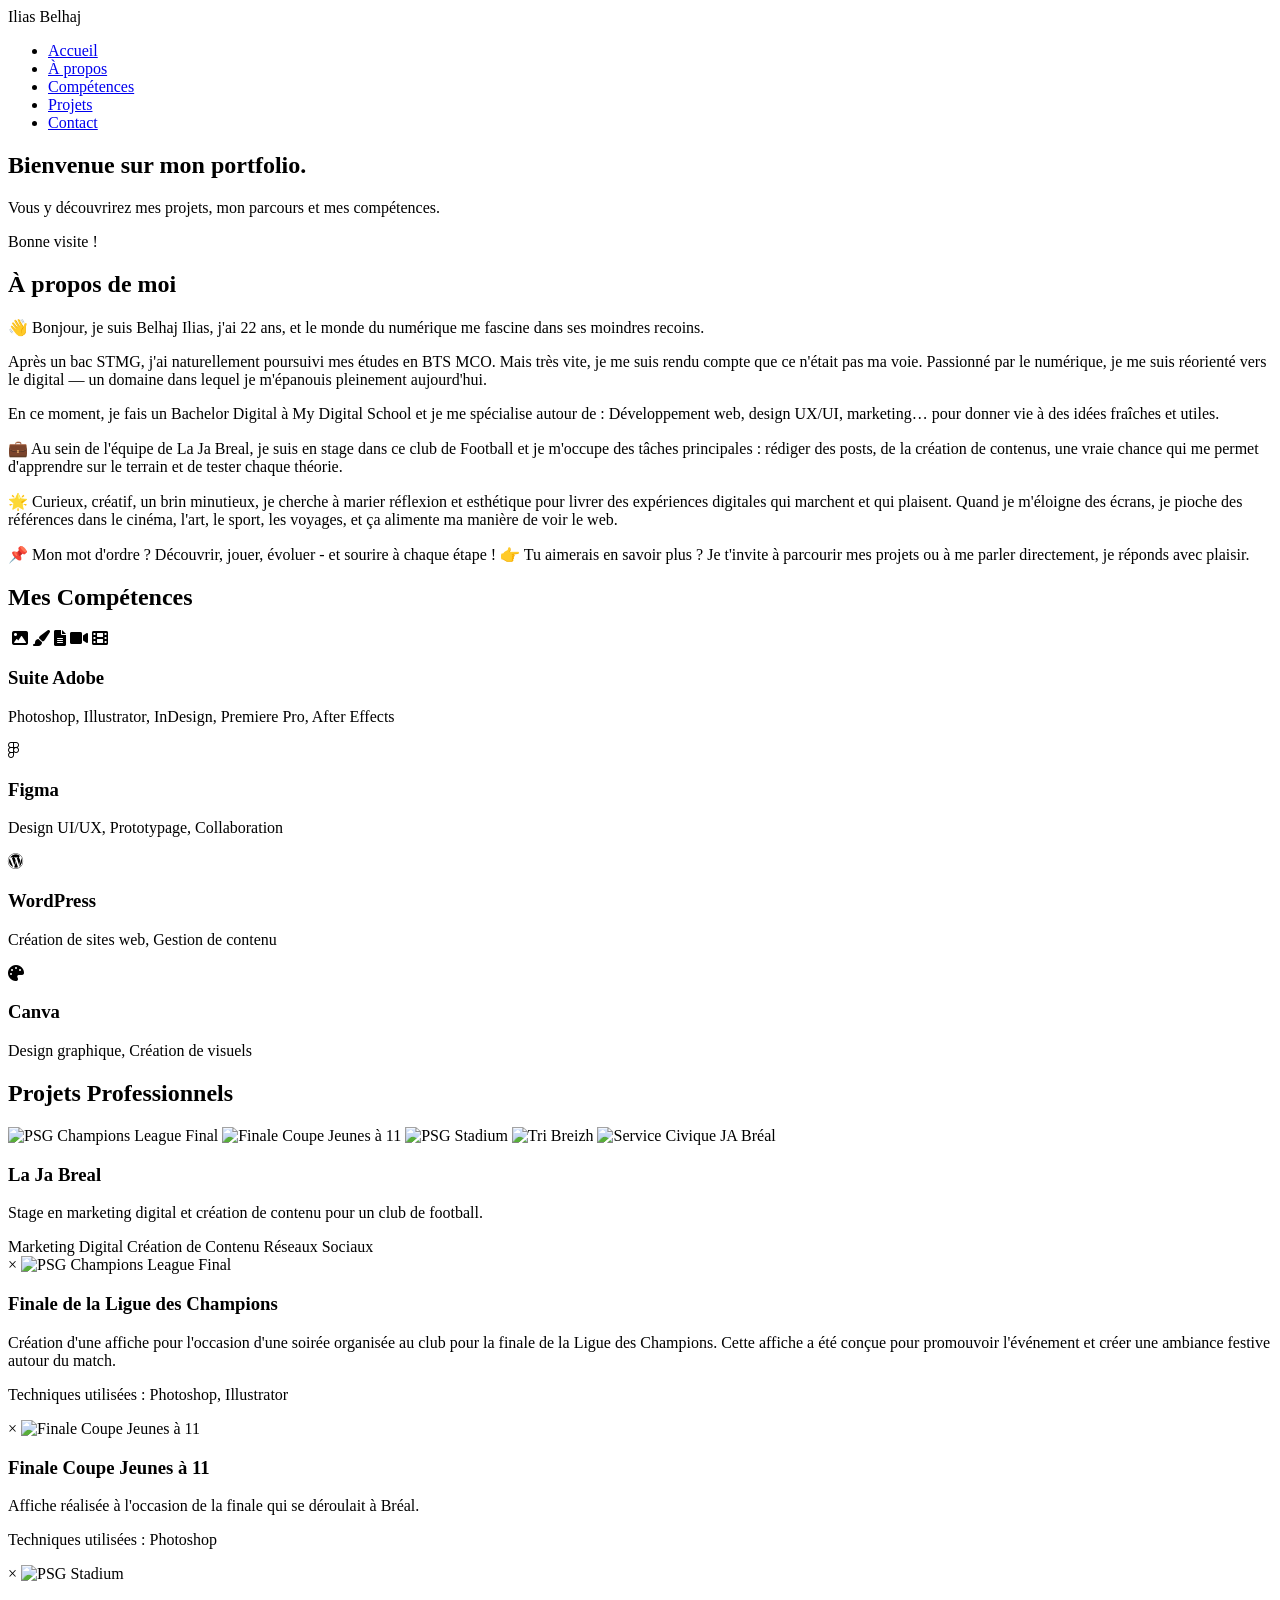
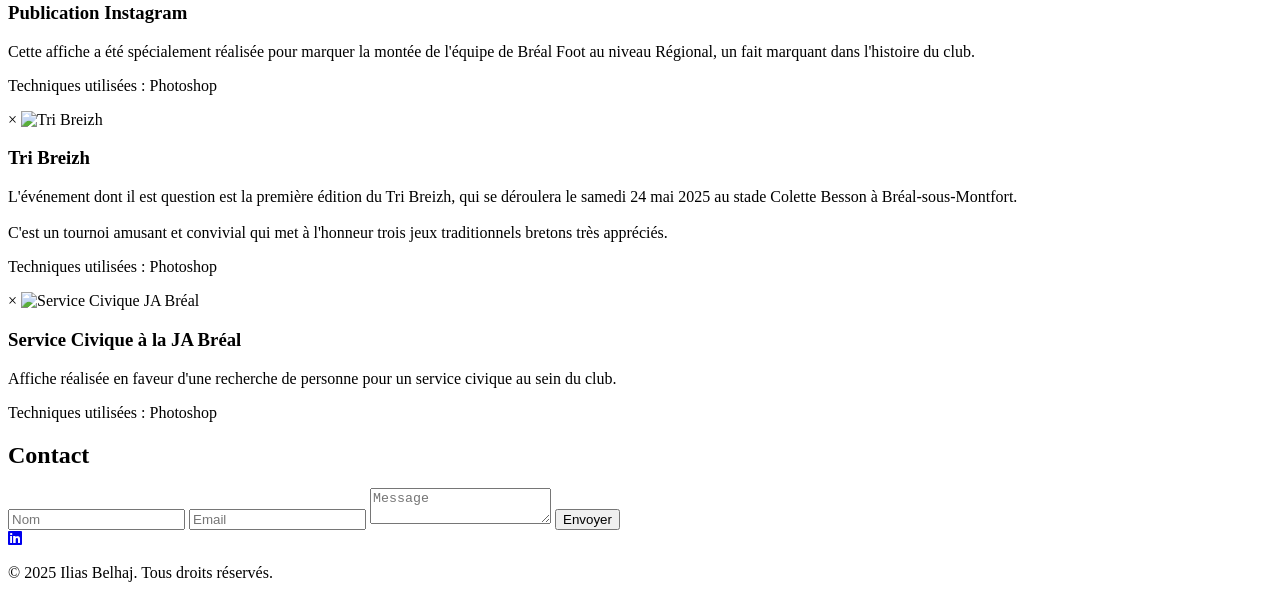
==== index.html @ 34e5b9be "Update and rename portefolio/index.html to index.html" ====
<!DOCTYPE html>
<html lang="fr">
<head>
    <meta charset="UTF-8">
    <meta name="viewport" content="width=device-width, initial-scale=1.0">
    <title>Ilias Belhaj</title>
    <link rel="stylesheet" href="styles.css">
    <link rel="stylesheet" href="https://cdnjs.cloudflare.com/ajax/libs/font-awesome/6.0.0/css/all.min.css">
</head>
<body>
    <nav class="navbar">
        <div class="nav-content">
            <div class="logo">Ilias Belhaj</div>
            <div class="hamburger">
                <span></span>
                <span></span>
                <span></span>
            </div>
            <ul class="nav-links">
                <li><a href="#home">Accueil</a></li>
                <li><a href="#about">À propos</a></li>
                <li><a href="#skills">Compétences</a></li>
                <li><a href="#projects">Projets</a></li>
                <li><a href="#contact">Contact</a></li>
            </ul>
        </div>
    </nav>

    <section id="home" class="section">
        <div class="container">
            <div class="welcome-content">
                <h1>Bienvenue sur mon portfolio.</h1>
                <p>Vous y découvrirez mes projets, mon parcours et mes compétences.</p>
                <p>Bonne visite !</p>
            </div>
        </div>
    </section>

    <section id="about" class="section">
        <div class="container">
            <h2>À propos de moi</h2>
            <div class="about-content">
                <div class="about-text">
                    <p>👋 Bonjour, je suis Belhaj Ilias, j'ai 22 ans, et le monde du numérique me fascine dans ses moindres recoins.</p>
                    <p>Après un bac STMG, j'ai naturellement poursuivi mes études en BTS MCO. Mais très vite, je me suis rendu compte que ce n'était pas ma voie. Passionné par le numérique, je me suis réorienté vers le digital — un domaine dans lequel je m'épanouis pleinement aujourd'hui.</p>
                    <p>En ce moment, je fais un Bachelor Digital à My Digital School et je me spécialise autour de : Développement web, design UX/UI, marketing… pour donner vie à des idées fraîches et utiles.</p>
                    <p>💼 Au sein de l'équipe de La Ja Breal, je suis en stage dans ce club de Football et je m'occupe des tâches principales : rédiger des posts, de la création de contenus, une vraie chance qui me permet d'apprendre sur le terrain et de tester chaque théorie.</p>
                    <p>🌟 Curieux, créatif, un brin minutieux, je cherche à marier réflexion et esthétique pour livrer des expériences digitales qui marchent et qui plaisent. Quand je m'éloigne des écrans, je pioche des références dans le cinéma, l'art, le sport, les voyages, et ça alimente ma manière de voir le web.</p>
                    <p>📌 Mon mot d'ordre ? Découvrir, jouer, évoluer - et sourire à chaque étape ! 👉 Tu aimerais en savoir plus ? Je t'invite à parcourir mes projets ou à me parler directement, je réponds avec plaisir.</p>
                </div>
            </div>
        </div>
    </section>

    <section id="skills" class="skills">
        <h2>Mes Compétences</h2>
        <div class="skills-grid">
            <div class="skill-card">
                <div class="adobe-logos">
                    <i class="fab fa-adobe"></i>
                    <i class="fas fa-image"></i>
                    <i class="fas fa-paint-brush"></i>
                    <i class="fas fa-file-alt"></i>
                    <i class="fas fa-video"></i>
                    <i class="fas fa-film"></i>
                </div>
                <h3>Suite Adobe</h3>
                <p>Photoshop, Illustrator, InDesign, Premiere Pro, After Effects</p>
            </div>
            <div class="skill-card">
                <i class="fab fa-figma"></i>
                <h3>Figma</h3>
                <p>Design UI/UX, Prototypage, Collaboration</p>
            </div>
            <div class="skill-card">
                <i class="fab fa-wordpress"></i>
                <h3>WordPress</h3>
                <p>Création de sites web, Gestion de contenu</p>
            </div>
            <div class="skill-card">
                <i class="fas fa-palette"></i>
                <h3>Canva</h3>
                <p>Design graphique, Création de visuels</p>
            </div>
        </div>
    </section>

    <section id="projects" class="section">
        <div class="container">
            <h2>Projets Professionnels</h2>
            <div class="projects-grid">
                <div class="project-card">
                    <div class="project-gallery">
                        <img src="./images/psg ldc finale.jpg" alt="PSG Champions League Final" class="gallery-item" onclick="openModal('modal1')" data-description="J'ai effectué cette affiche pour l'occasion d'une soirée au club pour la finale de la Ligue des Champions. Cette création a permis de promouvoir l'événement et de créer une ambiance festive autour du match.">
                        <img src="./images/.imagesaffiche-finale-coupe-jeunes-11.jpg.jpg" alt="Finale Coupe Jeunes à 11" class="gallery-item" onclick="openModal('modal2')" data-description="Affiche réalisée à l'occasion de la finale qui se déroulait à Bréal.">
                        <img src="./images/Green and Black Football Sports Graphic Instagram Post.jpg" alt="PSG Stadium" class="gallery-item" onclick="openModal('modal3')" data-description="Publication Instagram créée pour promouvoir un événement du club. Le design moderne et dynamique attire l'attention des followers et encourage l'engagement sur les réseaux sociaux.">
                        <img src="./images/affiche-tri-breizh.jpeg" alt="Tri Breizh" class="gallery-item" onclick="openModal('modal4')" data-description="Affiche réalisée pour l'événement Tri Breizh, mettant en avant l'esprit sportif et la convivialité de la compétition.">
                        <img src="./images/Deviens service civique à la JA Bréal.jpg" alt="Service Civique JA Bréal" class="gallery-item" onclick="openModal('modal5')" data-description="Affiche réalisée pour la recherche d'une personne en service civique au sein du club.">
                    </div>
                    <h3>La Ja Breal</h3>
                    <p>Stage en marketing digital et création de contenu pour un club de football.</p>
                    <div class="project-tags">
                        <span>Marketing Digital</span>
                        <span>Création de Contenu</span>
                        <span>Réseaux Sociaux</span>
                    </div>
                </div>
            </div>
        </div>
    </section>

    <!-- Modals -->
    <div id="modal1" class="modal">
        <div class="modal-content">
            <span class="close-modal" onclick="closeModal('modal1')">&times;</span>
            <img src="./images/psg ldc finale.jpg" alt="PSG Champions League Final" class="modal-image">
            <div class="modal-details">
                <h3>Finale de la Ligue des Champions</h3>
                <p>Création d'une affiche pour l'occasion d'une soirée organisée au club pour la finale de la Ligue des Champions. Cette affiche a été conçue pour promouvoir l'événement et créer une ambiance festive autour du match.</p>
                <p>Techniques utilisées : Photoshop, Illustrator</p>
            </div>
        </div>
    </div>

    <div id="modal2" class="modal">
        <div class="modal-content">
            <span class="close-modal" onclick="closeModal('modal2')">&times;</span>
            <img src="./images/.imagesaffiche-finale-coupe-jeunes-11.jpg.jpg" alt="Finale Coupe Jeunes à 11" class="modal-image">
            <div class="modal-details">
                <h3>Finale Coupe Jeunes à 11</h3>
                <p>Affiche réalisée à l'occasion de la finale qui se déroulait à Bréal.</p>
                <p>Techniques utilisées : Photoshop</p>
            </div>
        </div>
    </div>

    <div id="modal3" class="modal">
        <div class="modal-content">
            <span class="close-modal" onclick="closeModal('modal3')">&times;</span>
            <img src="./images/Green and Black Football Sports Graphic Instagram Post.jpg" alt="PSG Stadium" class="modal-image">
            <div class="modal-details">
                <h3>Publication Instagram</h3>
                <p>Cette affiche a été spécialement réalisée pour marquer la montée de l'équipe de Bréal Foot au niveau Régional, un fait marquant dans l'histoire du club.</p>
                <p>Techniques utilisées : Photoshop</p>
            </div>
        </div>
    </div>

    <div id="modal4" class="modal">
        <div class="modal-content">
            <span class="close-modal" onclick="closeModal('modal4')">&times;</span>
            <img src="./images/affiche-tri-breizh.jpeg" alt="Tri Breizh" class="modal-image">
            <div class="modal-details">
                <h3>Tri Breizh</h3>
                <p>L'événement dont il est question est la première édition du Tri Breizh, qui se déroulera le samedi 24 mai 2025 au stade Colette Besson à Bréal-sous-Montfort.<br><br>C'est un tournoi amusant et convivial qui met à l'honneur trois jeux traditionnels bretons très appréciés.</p>
                <p>Techniques utilisées : Photoshop</p>
            </div>
        </div>
    </div>

    <div id="modal5" class="modal">
        <div class="modal-content">
            <span class="close-modal" onclick="closeModal('modal5')">&times;</span>
            <img src="./images/Deviens service civique à la JA Bréal.jpg" alt="Service Civique JA Bréal" class="modal-image">
            <div class="modal-details">
                <h3>Service Civique à la JA Bréal</h3>
                <p>Affiche réalisée en faveur d'une recherche de personne pour un service civique au sein du club.</p>
                <p>Techniques utilisées : Photoshop</p>
            </div>
        </div>
    </div>

    <section id="contact" class="contact">
        <h2>Contact</h2>
        <div class="contact-content">
            <form id="contact-form">
                <input type="text" placeholder="Nom" required>
                <input type="email" placeholder="Email" required>
                <textarea placeholder="Message" required></textarea>
                <button type="submit">Envoyer</button>
            </form>
        </div>
    </section>

    <footer>
        <div class="social-links">
            <a href="https://www.linkedin.com/in/ilias-belhaj-435526210/" target="_blank"><i class="fab fa-linkedin"></i></a>
        </div>
        <p>&copy; 2025 Ilias Belhaj. Tous droits réservés.</p>
    </footer>

    <script src="script.js"></script>
</body>
</html>
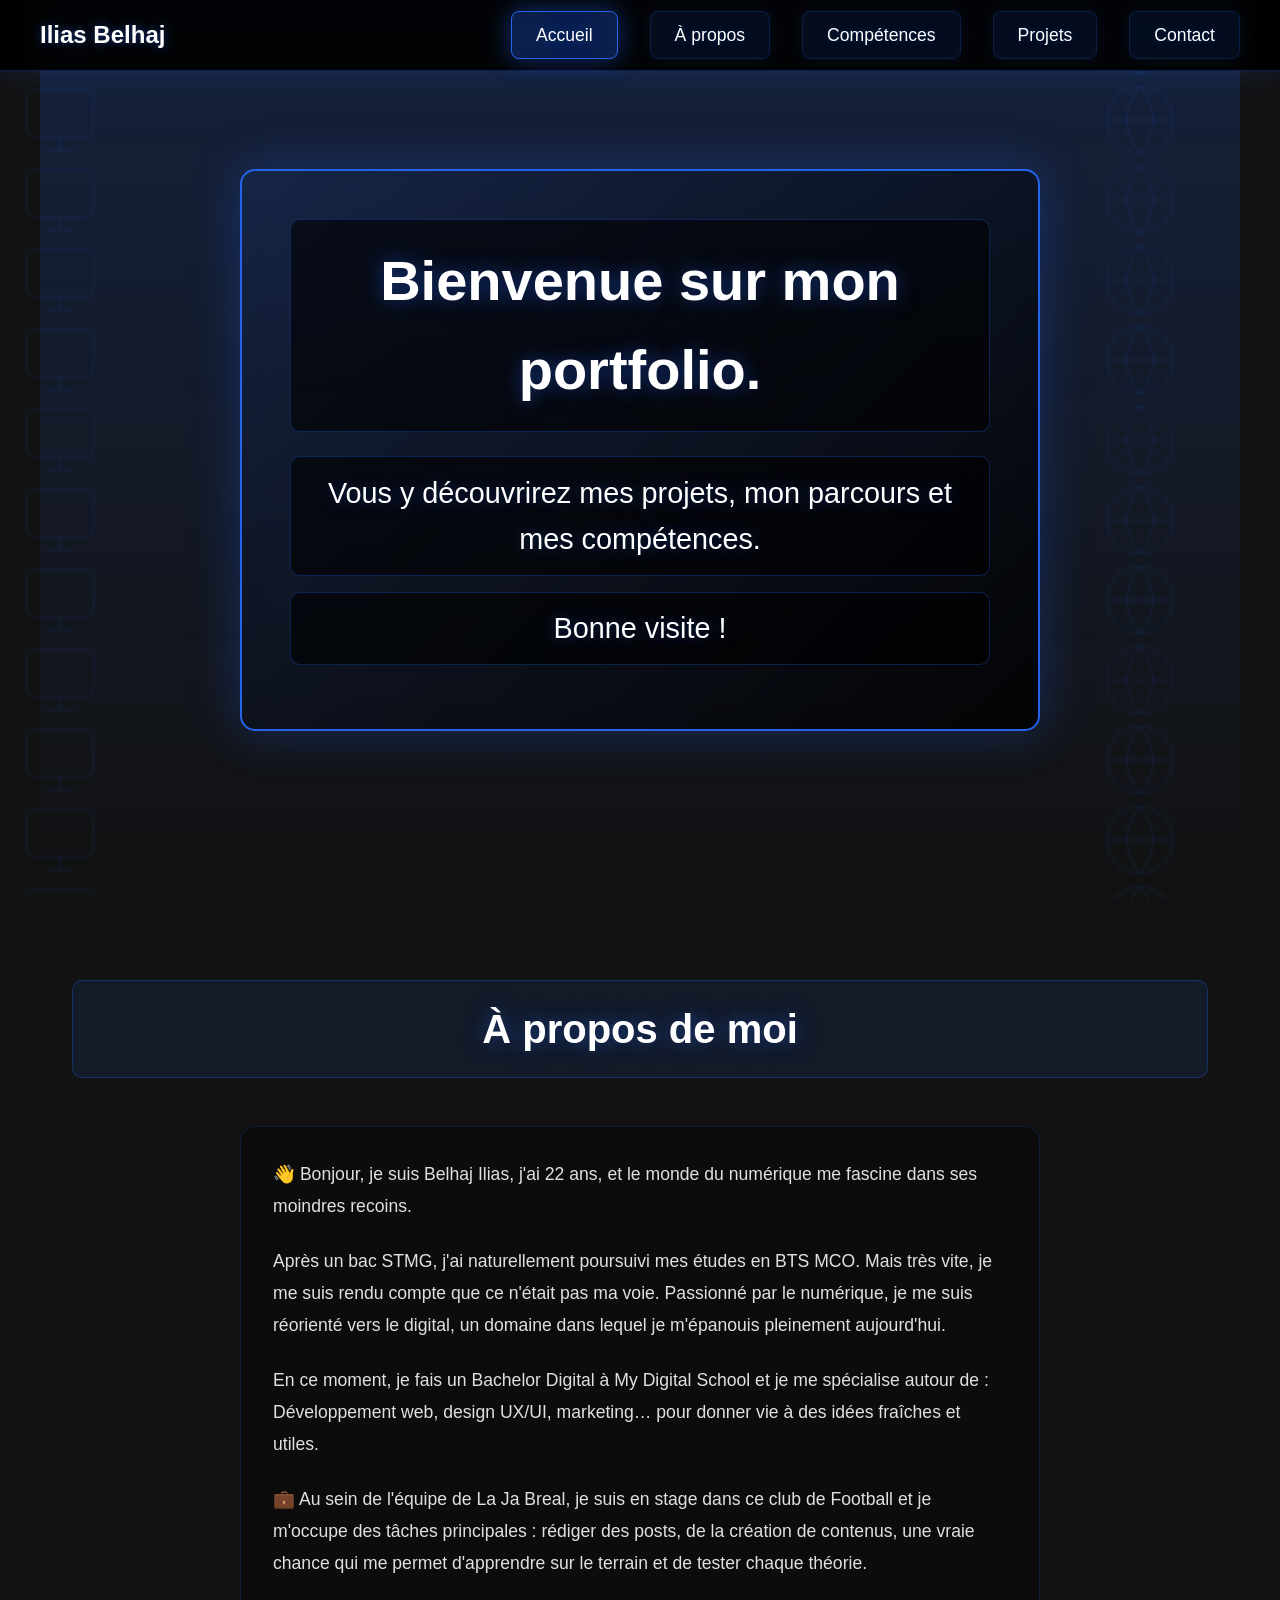
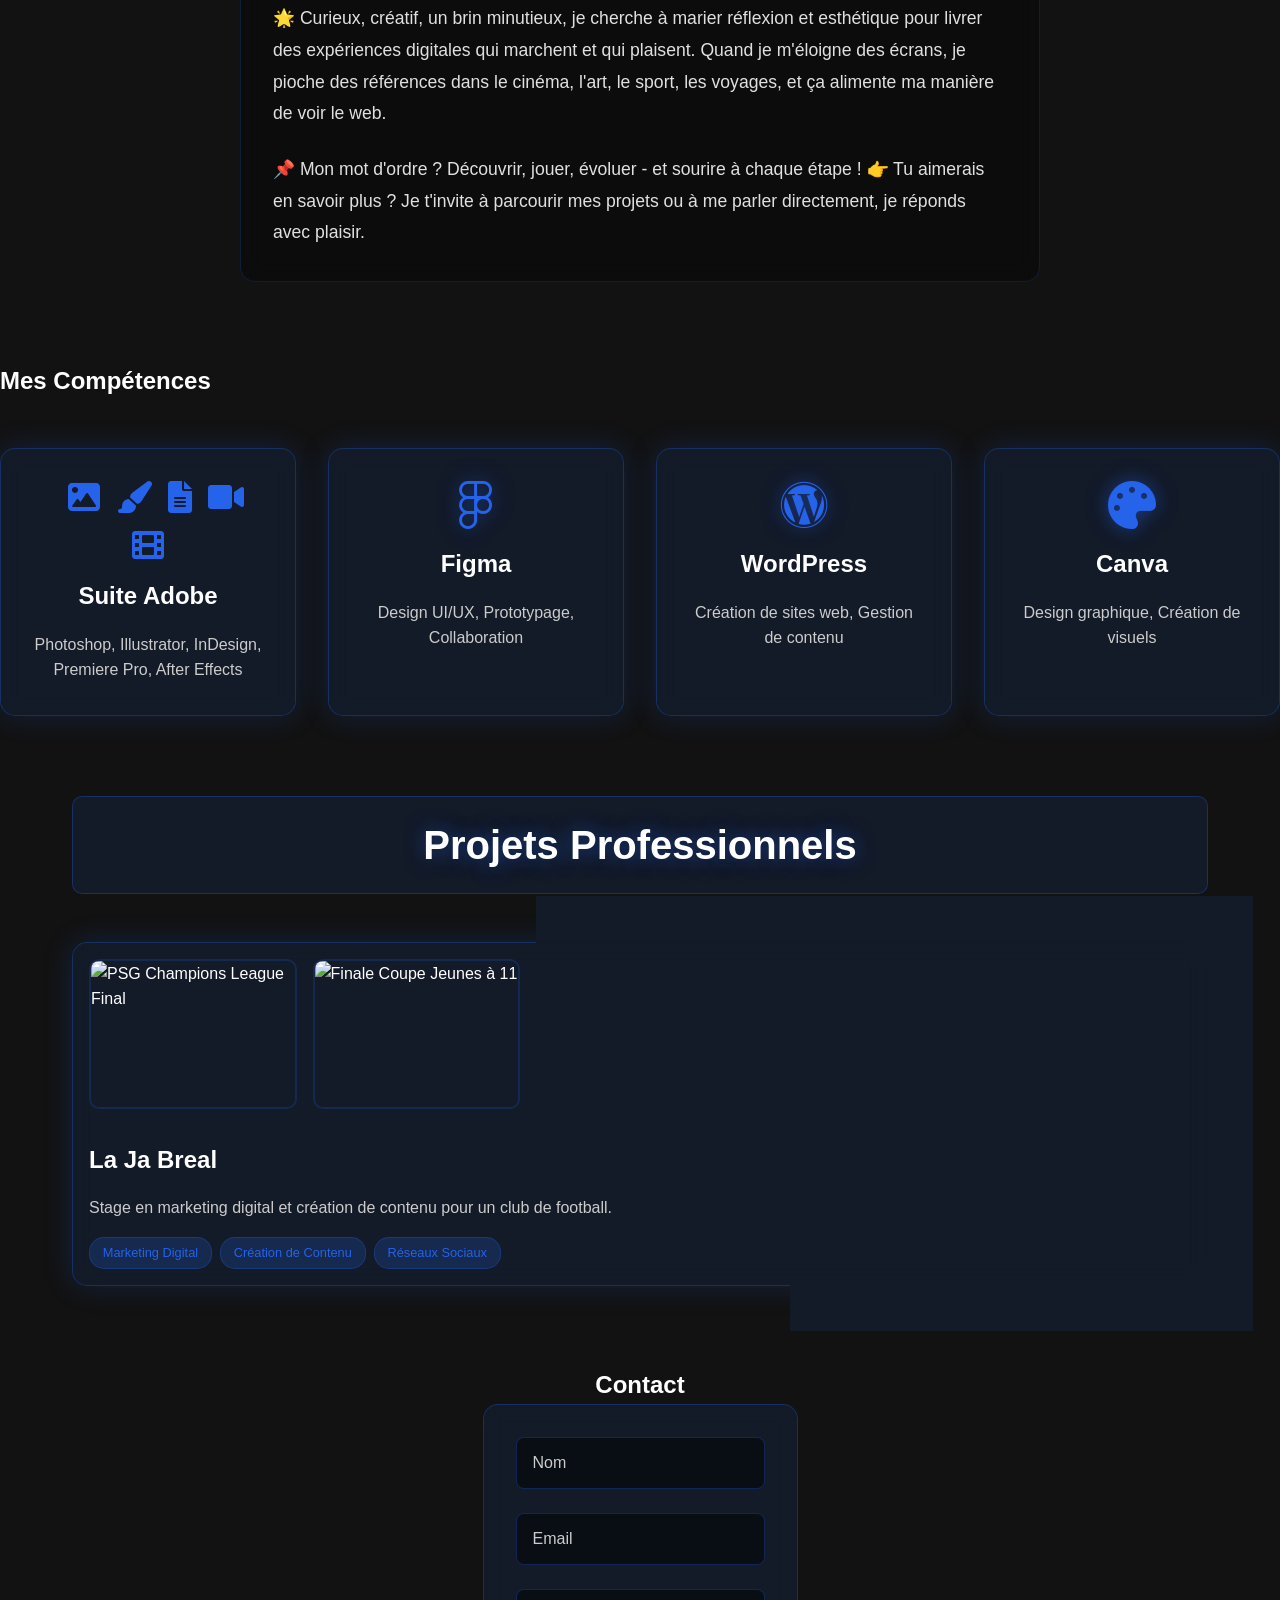
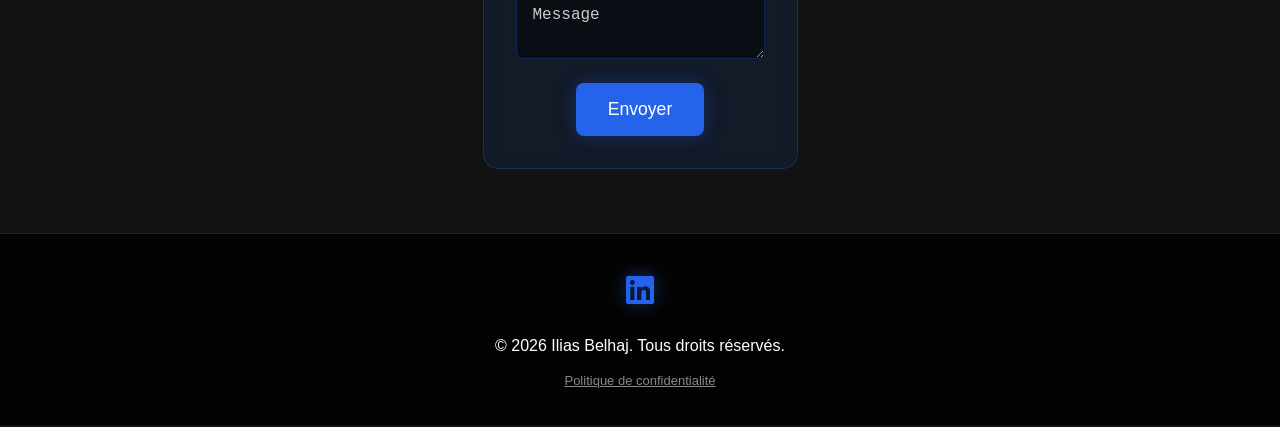
==== commit 75cc26d7: "Update index.html" ====
--- a/index.html
+++ b/index.html
@@ -42,7 +42,7 @@
             <div class="about-content">
                 <div class="about-text">
                     <p>👋 Bonjour, je suis Belhaj Ilias, j'ai 22 ans, et le monde du numérique me fascine dans ses moindres recoins.</p>
-                    <p>Après un bac STMG, j'ai naturellement poursuivi mes études en BTS MCO. Mais très vite, je me suis rendu compte que ce n'était pas ma voie. Passionné par le numérique, je me suis réorienté vers le digital — un domaine dans lequel je m'épanouis pleinement aujourd'hui.</p>
+                    <p>Après un bac STMG, j'ai naturellement poursuivi mes études en BTS MCO. Mais très vite, je me suis rendu compte que ce n'était pas ma voie. Passionné par le numérique, je me suis réorienté vers le digital, un domaine dans lequel je m'épanouis pleinement aujourd'hui.</p>
                     <p>En ce moment, je fais un Bachelor Digital à My Digital School et je me spécialise autour de : Développement web, design UX/UI, marketing… pour donner vie à des idées fraîches et utiles.</p>
                     <p>💼 Au sein de l'équipe de La Ja Breal, je suis en stage dans ce club de Football et je m'occupe des tâches principales : rédiger des posts, de la création de contenus, une vraie chance qui me permet d'apprendre sur le terrain et de tester chaque théorie.</p>
                     <p>🌟 Curieux, créatif, un brin minutieux, je cherche à marier réflexion et esthétique pour livrer des expériences digitales qui marchent et qui plaisent. Quand je m'éloigne des écrans, je pioche des références dans le cinéma, l'art, le sport, les voyages, et ça alimente ma manière de voir le web.</p>
@@ -186,7 +186,8 @@
         <div class="social-links">
             <a href="https://www.linkedin.com/in/ilias-belhaj-435526210/" target="_blank"><i class="fab fa-linkedin"></i></a>
         </div>
-        <p>&copy; 2025 Ilias Belhaj. Tous droits réservés.</p>
+        <p>&copy; 2026 Ilias Belhaj. Tous droits réservés.</p>
+<p style="margin-top:8px;"><a href="rgpd.html" style="color:#888; font-size:13px;">Politique de confidentialité</a></p>
     </footer>
 
     <script src="script.js"></script>
--- a/styles.css
+++ b/styles.css
@@ -0,0 +1,1016 @@
+/* Variables globales */
+:root {
+    --primary-color: #2563eb;
+    --secondary-color: #1e40af;
+    --text-color: #ffffff;
+    --light-bg: #1a1a1a;
+    --white: #ffffff;
+    --dark-bg: #121212;
+    --gray-bg: #2d2d2d;
+}
+
+/* Reset et styles de base */
+* {
+    margin: 0;
+    padding: 0;
+    box-sizing: border-box;
+}
+
+html {
+    scroll-behavior: smooth;
+}
+
+body {
+    font-family: 'Segoe UI', Tahoma, Geneva, Verdana, sans-serif;
+    line-height: 1.6;
+    color: var(--text-color);
+    background-color: var(--dark-bg);
+    position: relative;
+}
+
+body::before {
+    content: '';
+    position: fixed;
+    top: 0;
+    left: 0;
+    width: 100%;
+    height: 100%;
+    background-image: 
+        url("data:image/svg+xml,%3Csvg xmlns='http://www.w3.org/2000/svg' width='50' height='50' viewBox='0 0 24 24' fill='none' stroke='%232563eb' stroke-width='1' stroke-opacity='0.2'%3E%3Crect x='2' y='3' width='20' height='14' rx='2' ry='2'/%3E%3Cline x1='8' y1='21' x2='16' y2='21'/%3E%3Cline x1='12' y1='17' x2='12' y2='21'/%3E%3C/svg%3E"),
+        url("data:image/svg+xml,%3Csvg xmlns='http://www.w3.org/2000/svg' width='50' height='50' viewBox='0 0 24 24' fill='none' stroke='%232563eb' stroke-width='1' stroke-opacity='0.2'%3E%3Ccircle cx='12' cy='12' r='10'/%3E%3Cpath d='M12 2a15.3 15.3 0 0 1 4 10 15.3 15.3 0 0 1-4 10 15.3 15.3 0 0 1-4-10 15.3 15.3 0 0 1 4-10z'/%3E%3Cpath d='M2 12h20'/%3E%3C/svg%3E");
+    background-size: 80px 80px;
+    background-position: 
+        20px 0,  /* Position des ordinateurs à gauche */
+        calc(100% - 100px) 0;  /* Position des ballons à droite */
+    background-repeat: repeat-y;
+    opacity: 0.3;
+    z-index: -1;
+    pointer-events: none;
+}
+
+@keyframes backgroundFloat {
+    0% {
+        background-position: 0 0, 50px 50px;
+    }
+    100% {
+        background-position: 100px 100px, 150px 150px;
+    }
+}
+
+/* Suppression de l'overlay noir */
+body::after {
+    display: none;
+}
+
+/* Section Hero */
+.hero {
+    height: 100vh;
+    display: flex;
+    align-items: center;
+    justify-content: center;
+    text-align: center;
+    background-color: transparent;
+    color: var(--white);
+    padding: 0 1rem;
+    position: relative;
+    background: linear-gradient(180deg, rgba(37, 99, 235, 0.2) 0%, rgba(18, 18, 18, 0) 100%);
+}
+
+.hero::before {
+    content: '';
+    position: absolute;
+    top: 0;
+    left: 0;
+    width: 100%;
+    height: 100%;
+    background: radial-gradient(circle at center, rgba(37, 99, 235, 0.15) 0%, rgba(18, 18, 18, 0) 70%);
+    z-index: 1;
+}
+
+.hero-content {
+    position: relative;
+    z-index: 2;
+    max-width: 800px;
+    background-color: rgba(0, 0, 0, 0.7);
+    padding: 3rem;
+    border-radius: 15px;
+    backdrop-filter: blur(10px);
+    box-shadow: 0 0 50px rgba(37, 99, 235, 0.3);
+    border: 2px solid var(--primary-color);
+    width: 600px;
+    height: auto;
+    display: flex;
+    flex-direction: column;
+    justify-content: center;
+    align-items: center;
+    animation: slide 8s ease-in-out infinite;
+    background: linear-gradient(135deg, rgba(37, 99, 235, 0.1) 0%, rgba(0, 0, 0, 0.8) 100%);
+}
+
+.hero-content h1 {
+    font-size: 3.5rem;
+    margin-bottom: 1.5rem;
+    text-shadow: 0 0 20px rgba(37, 99, 235, 0.5);
+    font-weight: bold;
+    color: var(--white);
+    background-color: rgba(0, 0, 0, 0.6);
+    padding: 1rem 2rem;
+    border-radius: 10px;
+    position: relative;
+    z-index: 2;
+    border: 1px solid rgba(37, 99, 235, 0.3);
+}
+
+.hero-content p {
+    font-size: 1.8rem;
+    text-shadow: 0 0 15px rgba(37, 99, 235, 0.4);
+    font-weight: 500;
+    color: var(--white);
+    background-color: rgba(0, 0, 0, 0.6);
+    padding: 0.8rem 2rem;
+    border-radius: 10px;
+    position: relative;
+    z-index: 2;
+    border: 1px solid rgba(37, 99, 235, 0.3);
+    margin-bottom: 1rem;
+}
+
+@keyframes slide {
+    0% {
+        transform: translateX(-100px);
+        box-shadow: 0 0 50px rgba(37, 99, 235, 0.3);
+    }
+    50% {
+        transform: translateX(100px);
+        box-shadow: 0 0 70px rgba(37, 99, 235, 0.5);
+    }
+    100% {
+        transform: translateX(-100px);
+        box-shadow: 0 0 50px rgba(37, 99, 235, 0.3);
+    }
+}
+
+/* Navigation */
+.navbar {
+    position: fixed;
+    top: 0;
+    left: 0;
+    width: 100%;
+    padding: 1rem;
+    z-index: 1000;
+    background: rgba(0, 0, 0, 0.9);
+    backdrop-filter: blur(10px);
+    border-bottom: 1px solid rgba(37, 99, 235, 0.3);
+    box-shadow: 0 0 30px rgba(37, 99, 235, 0.2);
+}
+
+.nav-content {
+    display: flex;
+    justify-content: space-between;
+    align-items: center;
+    max-width: 1200px;
+    margin: 0 auto;
+}
+
+.logo {
+    font-size: 1.5rem;
+    font-weight: bold;
+    color: var(--white);
+    text-shadow: 0 0 10px rgba(37, 99, 235, 0.5);
+}
+
+.nav-links {
+    display: flex;
+    gap: 2rem;
+    list-style: none;
+}
+
+.nav-links a {
+    color: var(--white);
+    text-decoration: none;
+    font-size: 1.1rem;
+    font-weight: 500;
+    padding: 0.8rem 1.5rem;
+    border-radius: 8px;
+    transition: all 0.3s ease;
+    background: rgba(37, 99, 235, 0.1);
+    border: 1px solid rgba(37, 99, 235, 0.2);
+    box-shadow: 0 0 15px rgba(37, 99, 235, 0.1);
+    text-shadow: 0 0 10px rgba(37, 99, 235, 0.3);
+}
+
+.nav-links a:hover {
+    background: rgba(37, 99, 235, 0.2);
+    transform: translateY(-2px);
+    box-shadow: 0 0 20px rgba(37, 99, 235, 0.4);
+    border-color: rgba(37, 99, 235, 0.4);
+    text-shadow: 0 0 15px rgba(37, 99, 235, 0.5);
+}
+
+.nav-links a.active {
+    background: rgba(37, 99, 235, 0.3);
+    border-color: var(--primary-color);
+    box-shadow: 0 0 25px rgba(37, 99, 235, 0.5);
+    text-shadow: 0 0 20px rgba(37, 99, 235, 0.6);
+}
+
+/* Menu hamburger pour mobile */
+.hamburger {
+    display: none;
+    flex-direction: column;
+    cursor: pointer;
+    padding: 0.5rem;
+    background: rgba(37, 99, 235, 0.1);
+    border: 1px solid rgba(37, 99, 235, 0.2);
+    border-radius: 8px;
+}
+
+.hamburger span {
+    width: 25px;
+    height: 3px;
+    background: var(--white);
+    margin: 3px 0;
+    transition: 0.3s;
+    border-radius: 2px;
+}
+
+.hamburger.active span:nth-child(1) {
+    transform: rotate(-45deg) translate(-5px, 6px);
+}
+
+.hamburger.active span:nth-child(2) {
+    opacity: 0;
+}
+
+.hamburger.active span:nth-child(3) {
+    transform: rotate(45deg) translate(-5px, -6px);
+}
+
+/* Sections générales */
+.section {
+    padding: 5rem 2rem;
+    max-width: 1200px;
+    margin: 0 auto;
+}
+
+.section h2 {
+    font-size: 2.5rem;
+    margin-bottom: 3rem;
+    text-align: center;
+    color: var(--white);
+    text-shadow: 0 0 20px rgba(37, 99, 235, 0.5);
+    background: rgba(37, 99, 235, 0.1);
+    padding: 1rem 2rem;
+    border-radius: 10px;
+    border: 1px solid rgba(37, 99, 235, 0.3);
+}
+
+/* Grille des compétences */
+.skills-grid {
+    display: grid;
+    grid-template-columns: repeat(auto-fit, minmax(250px, 1fr));
+    gap: 2rem;
+    margin-top: 3rem;
+}
+
+.skill-card {
+    background: rgba(37, 99, 235, 0.1);
+    padding: 2rem;
+    border-radius: 15px;
+    text-align: center;
+    border: 1px solid rgba(37, 99, 235, 0.3);
+    box-shadow: 0 0 30px rgba(37, 99, 235, 0.2);
+    transition: all 0.3s ease;
+    backdrop-filter: blur(10px);
+}
+
+.adobe-logos {
+    display: flex;
+    justify-content: center;
+    gap: 1rem;
+    margin-bottom: 1rem;
+    flex-wrap: wrap;
+}
+
+.adobe-logos i {
+    font-size: 2rem;
+    color: var(--primary-color);
+    transition: all 0.3s ease;
+}
+
+.adobe-logos i:hover {
+    transform: scale(1.2);
+    text-shadow: 0 0 15px rgba(37, 99, 235, 0.8);
+}
+
+.skill-card:hover {
+    transform: translateY(-10px);
+    box-shadow: 0 0 50px rgba(37, 99, 235, 0.4);
+}
+
+.skill-card i:not(.adobe-logos i) {
+    font-size: 3rem;
+    color: var(--primary-color);
+    margin-bottom: 1rem;
+    text-shadow: 0 0 20px rgba(37, 99, 235, 0.5);
+}
+
+.skill-card h3 {
+    font-size: 1.5rem;
+    margin-bottom: 1rem;
+    color: var(--white);
+}
+
+.skill-card p {
+    color: #cccccc;
+    line-height: 1.6;
+}
+
+/* Grille des projets */
+.projects-grid {
+    display: grid;
+    grid-template-columns: repeat(auto-fit, minmax(300px, 1fr));
+    gap: 2rem;
+    margin-top: 3rem;
+}
+
+.project-card {
+    background: rgba(37, 99, 235, 0.1);
+    border-radius: 15px;
+    overflow: hidden;
+    border: 1px solid rgba(37, 99, 235, 0.3);
+    box-shadow: 0 0 30px rgba(37, 99, 235, 0.2);
+    transition: all 0.3s ease;
+    backdrop-filter: blur(10px);
+}
+
+.project-gallery {
+    display: grid;
+    grid-template-columns: repeat(auto-fit, minmax(150px, 1fr));
+    gap: 1rem;
+    padding: 1rem;
+}
+
+.gallery-item {
+    width: 100%;
+    height: 150px;
+    object-fit: cover;
+    border-radius: 10px;
+    cursor: pointer;
+    transition: all 0.3s ease;
+    border: 2px solid rgba(37, 99, 235, 0.2);
+}
+
+.gallery-item:hover {
+    transform: scale(1.05);
+    border-color: var(--primary-color);
+    box-shadow: 0 0 20px rgba(37, 99, 235, 0.4);
+}
+
+.gallery-item::after {
+    content: '👁️ Voir';
+    position: absolute;
+    top: 50%;
+    left: 50%;
+    transform: translate(-50%, -50%);
+    background: rgba(0, 0, 0, 0.8);
+    color: white;
+    padding: 0.5rem 1rem;
+    border-radius: 5px;
+    font-size: 0.9rem;
+    opacity: 0;
+    transition: opacity 0.3s ease;
+    pointer-events: none;
+}
+
+.gallery-item:hover::after {
+    opacity: 1;
+}
+
+.project-icon {
+    font-size: 2rem;
+    color: var(--primary-color);
+    margin-bottom: 1rem;
+    text-shadow: 0 0 15px rgba(37, 99, 235, 0.5);
+}
+
+.project-card h3 {
+    font-size: 1.5rem;
+    margin: 1rem;
+    color: var(--white);
+}
+
+.project-card p {
+    margin: 0 1rem 1rem;
+    color: #cccccc;
+}
+
+.project-details {
+    padding: 1rem;
+    background: rgba(0, 0, 0, 0.3);
+}
+
+.project-details p {
+    margin-bottom: 1rem;
+    color: #cccccc;
+}
+
+.project-link {
+    display: inline-block;
+    background: var(--primary-color);
+    color: white;
+    padding: 0.8rem 1.5rem;
+    text-decoration: none;
+    border-radius: 8px;
+    transition: all 0.3s ease;
+    font-weight: 500;
+    box-shadow: 0 0 15px rgba(37, 99, 235, 0.3);
+}
+
+.project-link:hover {
+    background: var(--secondary-color);
+    transform: translateY(-2px);
+    box-shadow: 0 0 25px rgba(37, 99, 235, 0.5);
+}
+
+.about {
+    background: rgba(37, 99, 235, 0.05);
+    border-radius: 15px;
+    padding: 2rem;
+    margin-top: 2rem;
+    border: 1px solid rgba(37, 99, 235, 0.2);
+}
+
+.about-content {
+    max-width: 800px;
+    margin: 0 auto;
+    background: rgba(0, 0, 0, 0.3);
+    padding: 2rem;
+    border-radius: 15px;
+    backdrop-filter: blur(10px);
+    border: 1px solid rgba(37, 99, 235, 0.2);
+}
+
+.about-text p {
+    margin-bottom: 1.5rem;
+    line-height: 1.8;
+    color: #e0e0e0;
+    font-size: 1.1rem;
+}
+
+.about-text p:last-child {
+    margin-bottom: 0;
+}
+
+.contact {
+    display: flex;
+    flex-direction: column;
+    align-items: center;
+    justify-content: center;
+    text-align: center;
+}
+
+.contact-content {
+    max-width: 600px;
+    margin: 0 auto;
+    display: flex;
+    flex-direction: column;
+    align-items: center;
+}
+
+#contact-form {
+    display: flex;
+    flex-direction: column;
+    gap: 1.5rem;
+    background: rgba(37, 99, 235, 0.1);
+    padding: 2rem;
+    border-radius: 15px;
+    border: 1px solid rgba(37, 99, 235, 0.3);
+    backdrop-filter: blur(10px);
+    align-items: center;
+    width: 100%;
+}
+
+#contact-form input,
+#contact-form textarea {
+    width: 100%;
+    max-width: 400px;
+    padding: 1rem;
+    border: 1px solid rgba(37, 99, 235, 0.3);
+    border-radius: 8px;
+    background: rgba(0, 0, 0, 0.5);
+    color: var(--white);
+    font-size: 1rem;
+}
+
+#contact-form input::placeholder,
+#contact-form textarea::placeholder {
+    color: #cccccc;
+}
+
+#contact-form button {
+    align-self: center;
+    background: var(--primary-color);
+    color: white;
+    padding: 1rem 2rem;
+    border: none;
+    border-radius: 8px;
+    font-size: 1.1rem;
+    font-weight: 500;
+    cursor: pointer;
+    transition: all 0.3s ease;
+    box-shadow: 0 0 20px rgba(37, 99, 235, 0.3);
+}
+
+#contact-form button:hover {
+    background: var(--secondary-color);
+    transform: translateY(-2px);
+    box-shadow: 0 0 30px rgba(37, 99, 235, 0.5);
+}
+
+footer {
+    background: rgba(0, 0, 0, 0.8);
+    padding: 2rem;
+    text-align: center;
+    border-top: 1px solid rgba(37, 99, 235, 0.3);
+    margin-top: 4rem;
+}
+
+.social-links {
+    margin-bottom: 1rem;
+}
+
+.social-links a {
+    display: inline-block;
+    margin: 0 1rem;
+    font-size: 2rem;
+    color: var(--primary-color);
+    transition: all 0.3s ease;
+    text-shadow: 0 0 15px rgba(37, 99, 235, 0.5);
+}
+
+.social-links a:hover {
+    transform: translateY(-5px);
+    text-shadow: 0 0 25px rgba(37, 99, 235, 0.8);
+    color: var(--white);
+}
+
+/* Responsive Design */
+@media (min-width: 1200px) {
+    .skills-grid {
+        grid-template-columns: repeat(4, 1fr);
+    }
+}
+
+@media (max-width: 768px) {
+    /* Navigation mobile */
+    .hamburger {
+        display: flex;
+    }
+    
+    .nav-links {
+        position: fixed;
+        top: 100%;
+        left: 0;
+        width: 100%;
+        background: rgba(0, 0, 0, 0.95);
+        flex-direction: column;
+        padding: 2rem;
+        transform: translateY(-100%);
+        opacity: 0;
+        visibility: hidden;
+        transition: all 0.3s ease;
+        border-top: 1px solid rgba(37, 99, 235, 0.3);
+    }
+    
+    .nav-links.active {
+        transform: translateY(0);
+        opacity: 1;
+        visibility: visible;
+    }
+    
+    .nav-links li {
+        margin: 1rem 0;
+    }
+    
+    .nav-links a {
+        display: block;
+        width: 100%;
+        text-align: center;
+        font-size: 1.2rem;
+        padding: 1rem;
+    }
+    
+    /* Hero section */
+    .hero-content {
+        width: 90%;
+        padding: 2rem 1rem;
+        margin: 0 1rem;
+    }
+    
+    .hero-content h1 {
+        font-size: 2.5rem;
+        padding: 0.8rem 1.5rem;
+    }
+    
+    .hero-content p {
+        font-size: 1.3rem;
+        padding: 0.6rem 1.5rem;
+    }
+    
+    /* Sections */
+    .section {
+        padding: 3rem 1rem;
+    }
+    
+    .section h2 {
+        font-size: 2rem;
+        padding: 0.8rem 1.5rem;
+    }
+    
+    /* Grilles */
+    .skills-grid,
+    .projects-grid {
+        grid-template-columns: 1fr;
+        gap: 1.5rem;
+    }
+    
+    .project-gallery {
+        grid-template-columns: 1fr;
+    }
+    
+    .gallery-item {
+        height: 200px;
+    }
+    
+    /* About section */
+    .about-content {
+        padding: 1.5rem;
+    }
+    
+    .about-text p {
+        font-size: 1rem;
+    }
+    
+    /* Contact form */
+    #contact-form {
+        padding: 1.5rem;
+    }
+    
+    /* Footer */
+    footer {
+        padding: 1.5rem;
+    }
+    
+    .social-links a {
+        font-size: 1.8rem;
+        margin: 0 0.5rem;
+    }
+}
+
+@media (max-width: 480px) {
+    /* Navigation */
+    .navbar {
+        padding: 0.8rem;
+    }
+    
+    .logo {
+        font-size: 1.3rem;
+    }
+    
+    /* Hero section */
+    .hero-content h1 {
+        font-size: 2rem;
+        padding: 0.6rem 1rem;
+    }
+    
+    .hero-content p {
+        font-size: 1.1rem;
+        padding: 0.5rem 1rem;
+    }
+    
+    /* Sections */
+    .section {
+        padding: 2rem 0.8rem;
+    }
+    
+    .section h2 {
+        font-size: 1.8rem;
+        padding: 0.6rem 1rem;
+    }
+    
+    /* Skill cards */
+    .skill-card {
+        padding: 1.5rem;
+    }
+    
+    .skill-card i:not(.adobe-logos i) {
+        font-size: 2.5rem;
+    }
+    
+    .skill-card h3 {
+        font-size: 1.3rem;
+    }
+    
+    /* Project cards */
+    .project-card h3 {
+        font-size: 1.3rem;
+        margin: 0.8rem;
+    }
+    
+    .project-card p {
+        margin: 0 0.8rem 0.8rem;
+        font-size: 0.9rem;
+    }
+    
+    /* About section */
+    .about {
+        padding: 1.5rem;
+    }
+    
+    .about-content {
+        padding: 1rem;
+    }
+    
+    .about-text p {
+        font-size: 0.95rem;
+        line-height: 1.6;
+    }
+    
+    /* Contact form */
+    #contact-form {
+        padding: 1rem;
+    }
+    
+    #contact-form input,
+    #contact-form textarea {
+        padding: 0.8rem;
+        font-size: 0.9rem;
+    }
+    
+    #contact-form button {
+        padding: 0.8rem 1.5rem;
+        font-size: 1rem;
+    }
+    
+    /* Footer */
+    footer {
+        padding: 1rem;
+    }
+    
+    .social-links a {
+        font-size: 1.5rem;
+    }
+}
+
+/* Modales */
+.modal {
+    display: none;
+    position: fixed;
+    z-index: 2000;
+    left: 0;
+    top: 0;
+    width: 100%;
+    height: 100%;
+    background-color: rgba(0, 0, 0, 0.9);
+    backdrop-filter: blur(5px);
+}
+
+.modal-content {
+    position: relative;
+    margin: 2% auto;
+    padding: 2rem;
+    width: 90%;
+    max-width: 1000px;
+    max-height: 90vh;
+    background: rgba(18, 18, 18, 0.95);
+    border-radius: 15px;
+    border: 2px solid var(--primary-color);
+    box-shadow: 0 0 50px rgba(37, 99, 235, 0.5);
+    backdrop-filter: blur(10px);
+    overflow-y: auto;
+    display: flex;
+    flex-direction: column;
+}
+
+.modal-image {
+    width: 100%;
+    max-height: 70vh;
+    object-fit: contain;
+    border-radius: 10px;
+    margin-bottom: 1.5rem;
+    border: 1px solid rgba(37, 99, 235, 0.3);
+    background: rgba(0, 0, 0, 0.3);
+}
+
+.modal-details {
+    color: var(--white);
+    flex-shrink: 0;
+}
+
+.modal-details h3 {
+    font-size: 1.8rem;
+    margin-bottom: 1rem;
+    color: var(--primary-color);
+    text-shadow: 0 0 15px rgba(37, 99, 235, 0.5);
+}
+
+.modal-details p {
+    line-height: 1.6;
+    margin-bottom: 1rem;
+    color: #e0e0e0;
+}
+
+.close-modal {
+    position: absolute;
+    top: 1rem;
+    right: 1.5rem;
+    font-size: 2rem;
+    font-weight: bold;
+    color: var(--white);
+    cursor: pointer;
+    transition: all 0.3s ease;
+    background: rgba(37, 99, 235, 0.2);
+    width: 40px;
+    height: 40px;
+    display: flex;
+    align-items: center;
+    justify-content: center;
+    border-radius: 50%;
+    border: 1px solid rgba(37, 99, 235, 0.3);
+    z-index: 10;
+}
+
+.close-modal:hover {
+    background: rgba(37, 99, 235, 0.4);
+    transform: scale(1.1);
+    box-shadow: 0 0 20px rgba(37, 99, 235, 0.5);
+}
+
+/* Responsive pour les modales */
+@media (max-width: 768px) {
+    .modal-content {
+        margin: 5% auto;
+        padding: 1.5rem;
+        width: 95%;
+        max-height: 85vh;
+    }
+    
+    .modal-image {
+        max-height: 60vh;
+    }
+    
+    .modal-details h3 {
+        font-size: 1.5rem;
+    }
+    
+    .modal-details p {
+        font-size: 0.95rem;
+    }
+    
+    .close-modal {
+        top: 0.5rem;
+        right: 1rem;
+        font-size: 1.5rem;
+        width: 35px;
+        height: 35px;
+    }
+}
+
+@media (max-width: 480px) {
+    .modal-content {
+        margin: 10% auto;
+        padding: 1rem;
+        width: 98%;
+        max-height: 80vh;
+    }
+    
+    .modal-image {
+        max-height: 50vh;
+    }
+    
+    .modal-details h3 {
+        font-size: 1.3rem;
+    }
+    
+    .modal-details p {
+        font-size: 0.9rem;
+    }
+    
+    .close-modal {
+        top: 0.3rem;
+        right: 0.8rem;
+        font-size: 1.3rem;
+        width: 30px;
+        height: 30px;
+    }
+}
+
+/* Section Home */
+#home {
+    height: 100vh;
+    display: flex;
+    align-items: center;
+    justify-content: center;
+    text-align: center;
+    background: linear-gradient(180deg, rgba(37, 99, 235, 0.2) 0%, rgba(18, 18, 18, 0) 100%);
+    position: relative;
+}
+
+.welcome-content {
+    max-width: 800px;
+    background-color: rgba(0, 0, 0, 0.7);
+    padding: 3rem;
+    border-radius: 15px;
+    backdrop-filter: blur(10px);
+    box-shadow: 0 0 50px rgba(37, 99, 235, 0.3);
+    border: 2px solid var(--primary-color);
+    animation: slide 8s ease-in-out infinite;
+    background: linear-gradient(135deg, rgba(37, 99, 235, 0.1) 0%, rgba(0, 0, 0, 0.8) 100%);
+}
+
+.welcome-content h1 {
+    font-size: 3.5rem;
+    margin-bottom: 1.5rem;
+    text-shadow: 0 0 20px rgba(37, 99, 235, 0.5);
+    font-weight: bold;
+    color: var(--white);
+    background-color: rgba(0, 0, 0, 0.6);
+    padding: 1rem 2rem;
+    border-radius: 10px;
+    border: 1px solid rgba(37, 99, 235, 0.3);
+}
+
+.welcome-content p {
+    font-size: 1.8rem;
+    text-shadow: 0 0 15px rgba(37, 99, 235, 0.4);
+    font-weight: 500;
+    color: var(--white);
+    background-color: rgba(0, 0, 0, 0.6);
+    padding: 0.8rem 2rem;
+    border-radius: 10px;
+    border: 1px solid rgba(37, 99, 235, 0.3);
+    margin-bottom: 1rem;
+}
+
+/* Responsive pour la section home */
+@media (max-width: 768px) {
+    .welcome-content {
+        padding: 2rem 1.5rem;
+        margin: 0 1rem;
+    }
+    
+    .welcome-content h1 {
+        font-size: 2.5rem;
+        padding: 0.8rem 1.5rem;
+    }
+    
+    .welcome-content p {
+        font-size: 1.3rem;
+        padding: 0.6rem 1.5rem;
+    }
+}
+
+@media (max-width: 480px) {
+    .welcome-content {
+        padding: 1.5rem 1rem;
+    }
+    
+    .welcome-content h1 {
+        font-size: 2rem;
+        padding: 0.6rem 1rem;
+    }
+    
+    .welcome-content p {
+        font-size: 1.1rem;
+        padding: 0.5rem 1rem;
+    }
+}
+
+/* Tags pour les projets */
+.project-tags {
+    display: flex;
+    flex-wrap: wrap;
+    gap: 0.5rem;
+    margin: 1rem;
+}
+
+.project-tags span {
+    background: rgba(37, 99, 235, 0.2);
+    color: var(--primary-color);
+    padding: 0.3rem 0.8rem;
+    border-radius: 15px;
+    font-size: 0.8rem;
+    border: 1px solid rgba(37, 99, 235, 0.3);
+}
+
+@media (max-width: 480px) {
+    .project-tags {
+        margin: 0.8rem;
+    }
+    
+    .project-tags span {
+        font-size: 0.7rem;
+        padding: 0.2rem 0.6rem;
+    }
+}
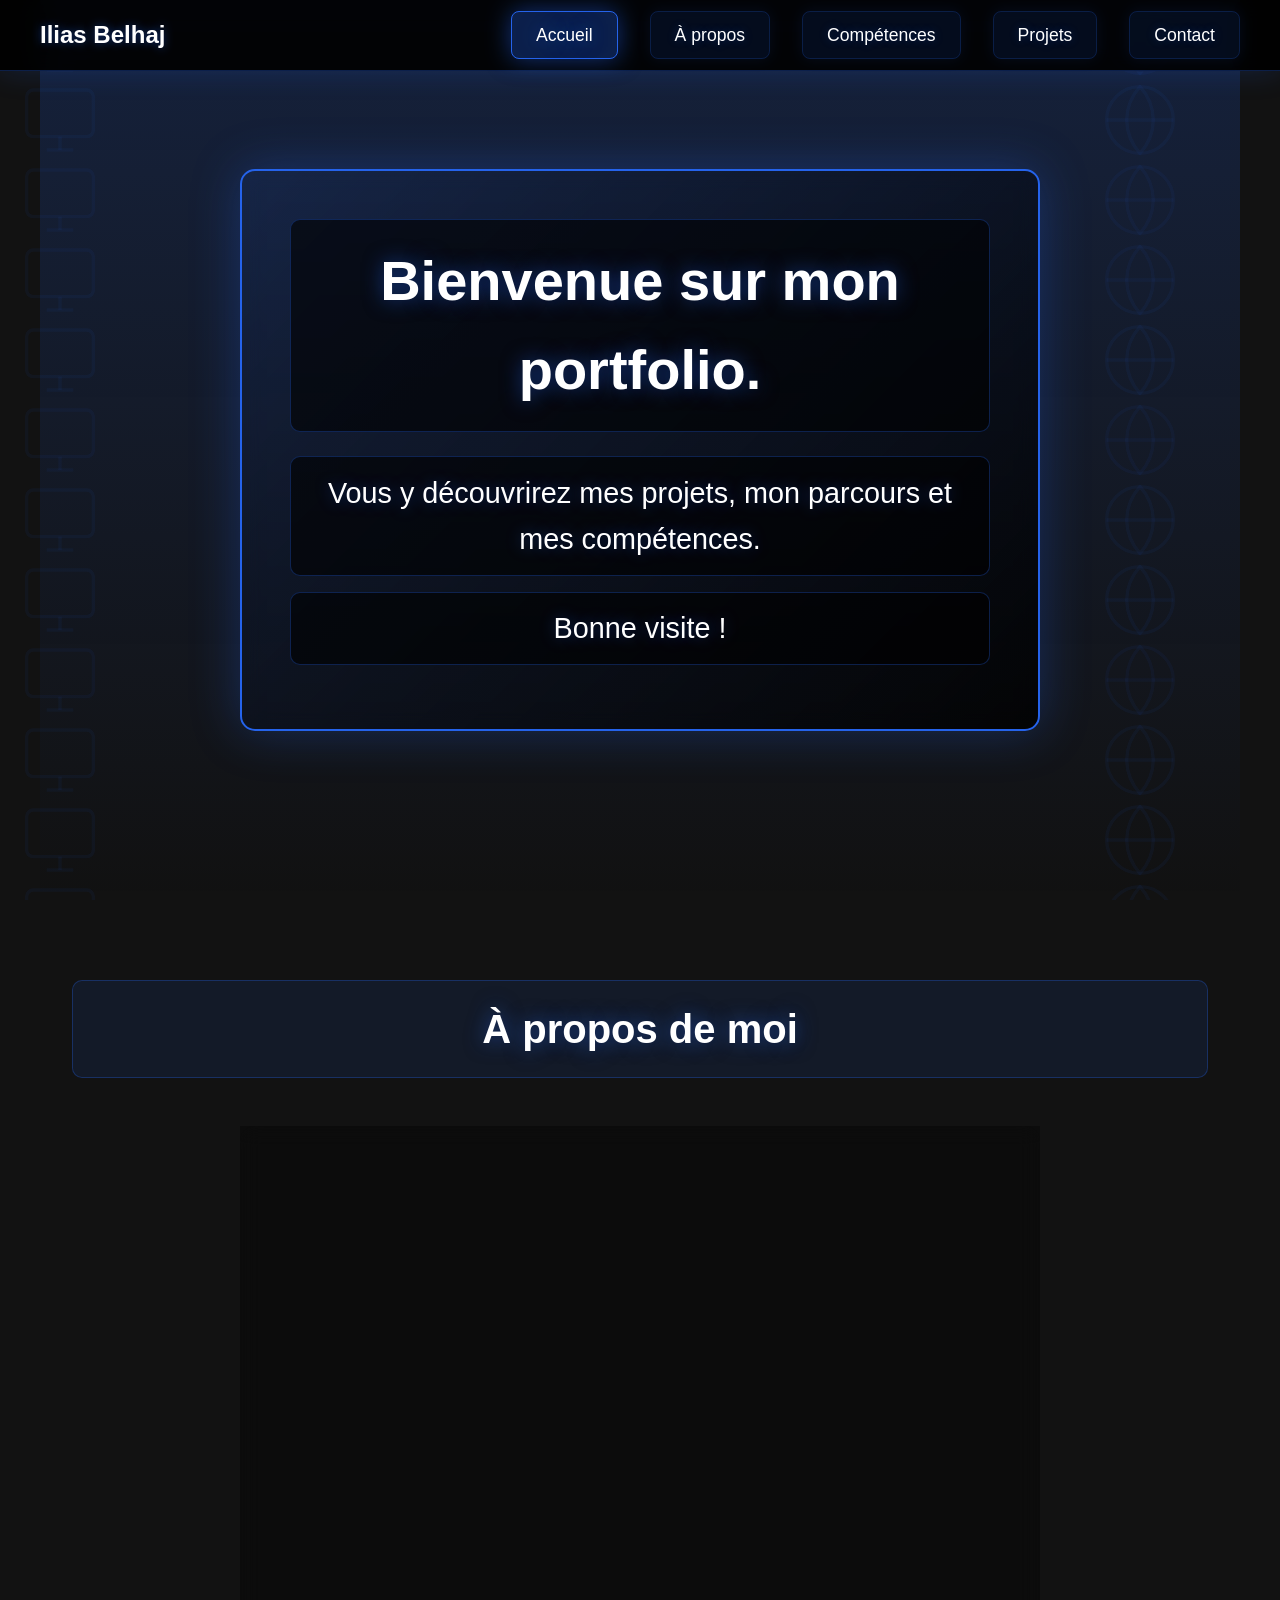
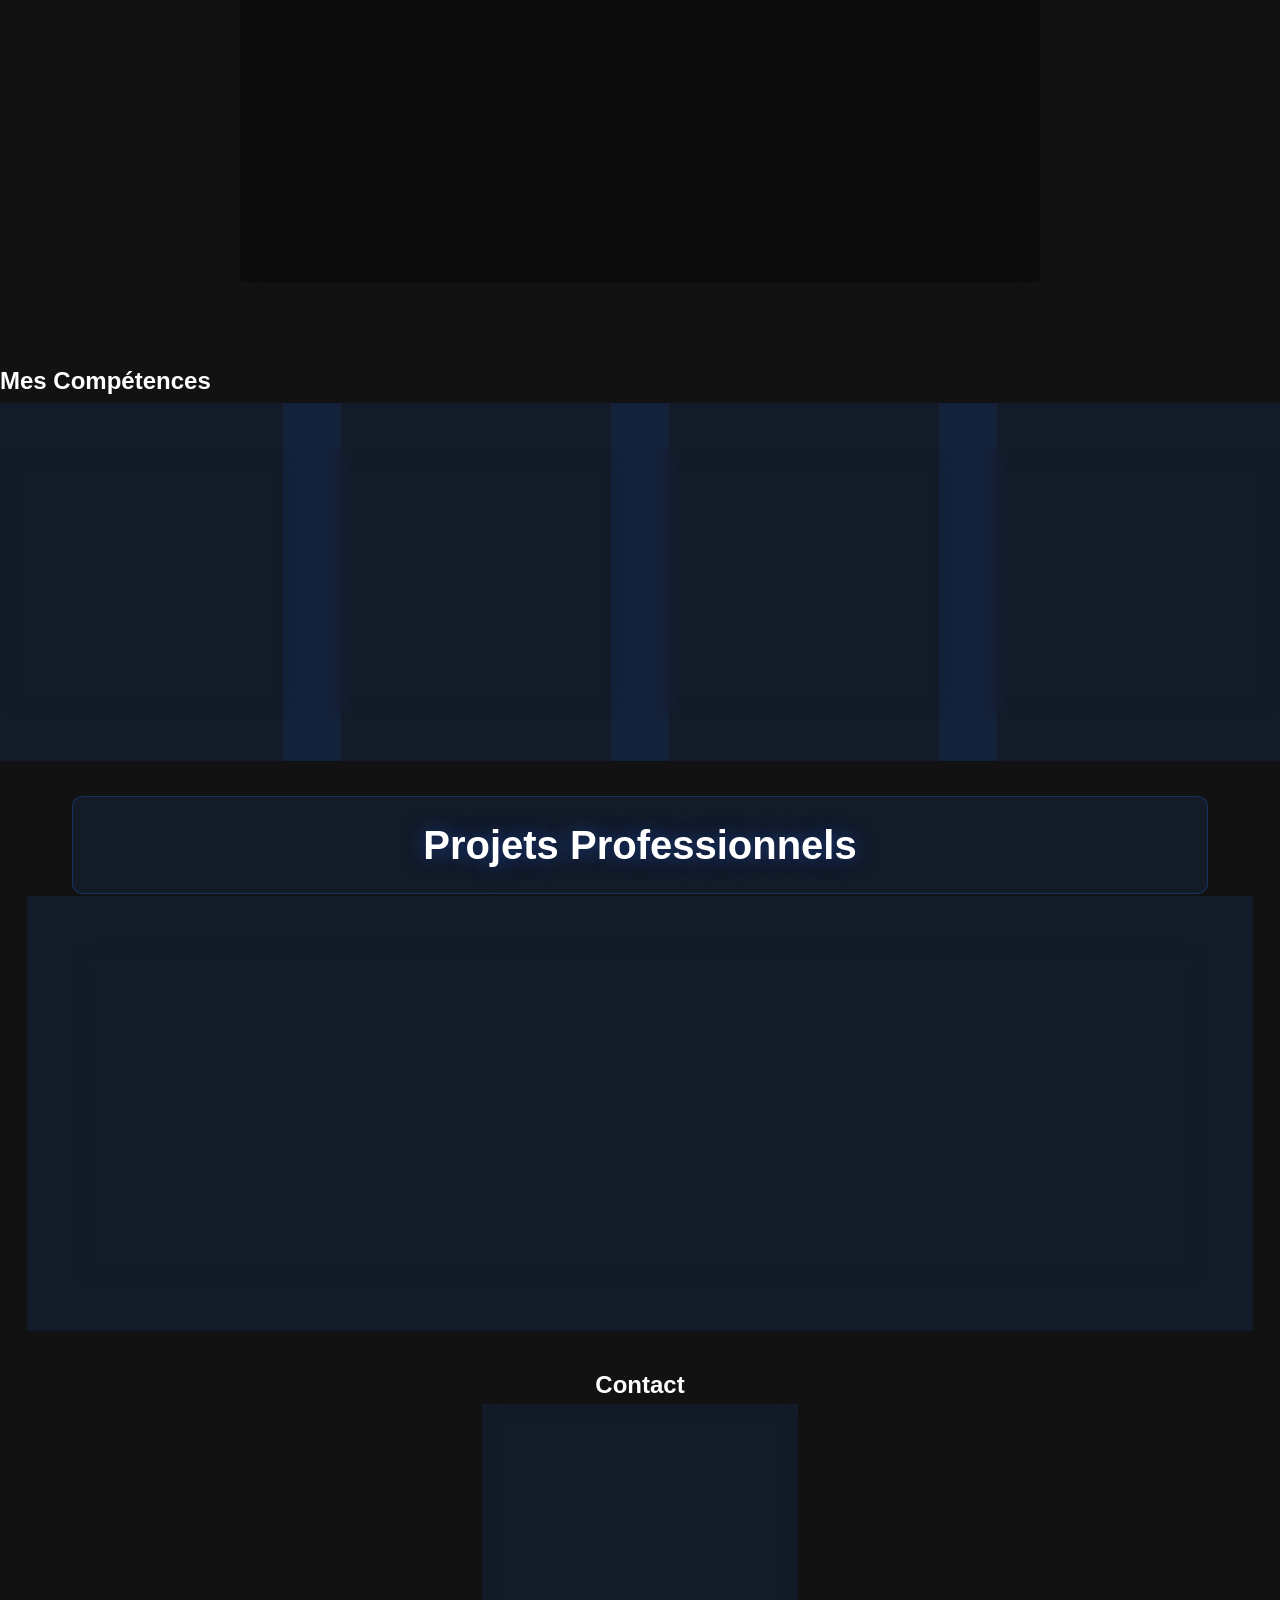
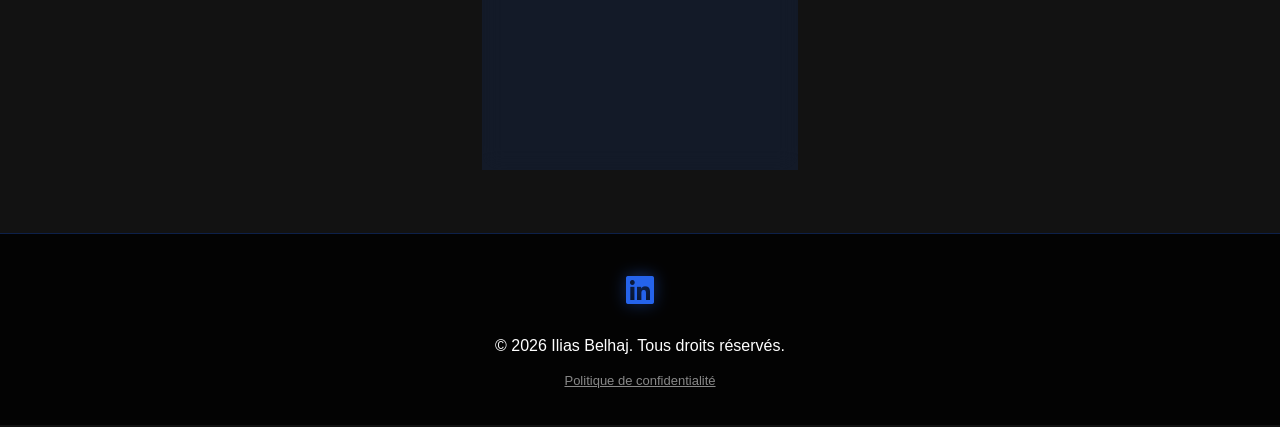
==== commit 1c68b18f: "Revise portfolio content and update age Updated personal information and project details in the port" ====
--- a/index.html
+++ b/index.html
@@ -41,7 +41,7 @@
             <h2>À propos de moi</h2>
             <div class="about-content">
                 <div class="about-text">
-                    <p>👋 Bonjour, je suis Belhaj Ilias, j'ai 22 ans, et le monde du numérique me fascine dans ses moindres recoins.</p>
+                    <p>👋 Bonjour, je suis Belhaj Ilias, j'ai 23 ans, et le monde du numérique me fascine dans ses moindres recoins.</p>
                     <p>Après un bac STMG, j'ai naturellement poursuivi mes études en BTS MCO. Mais très vite, je me suis rendu compte que ce n'était pas ma voie. Passionné par le numérique, je me suis réorienté vers le digital, un domaine dans lequel je m'épanouis pleinement aujourd'hui.</p>
                     <p>En ce moment, je fais un Bachelor Digital à My Digital School et je me spécialise autour de : Développement web, design UX/UI, marketing… pour donner vie à des idées fraîches et utiles.</p>
                     <p>💼 Au sein de l'équipe de La Ja Breal, je suis en stage dans ce club de Football et je m'occupe des tâches principales : rédiger des posts, de la création de contenus, une vraie chance qui me permet d'apprendre sur le terrain et de tester chaque théorie.</p>
